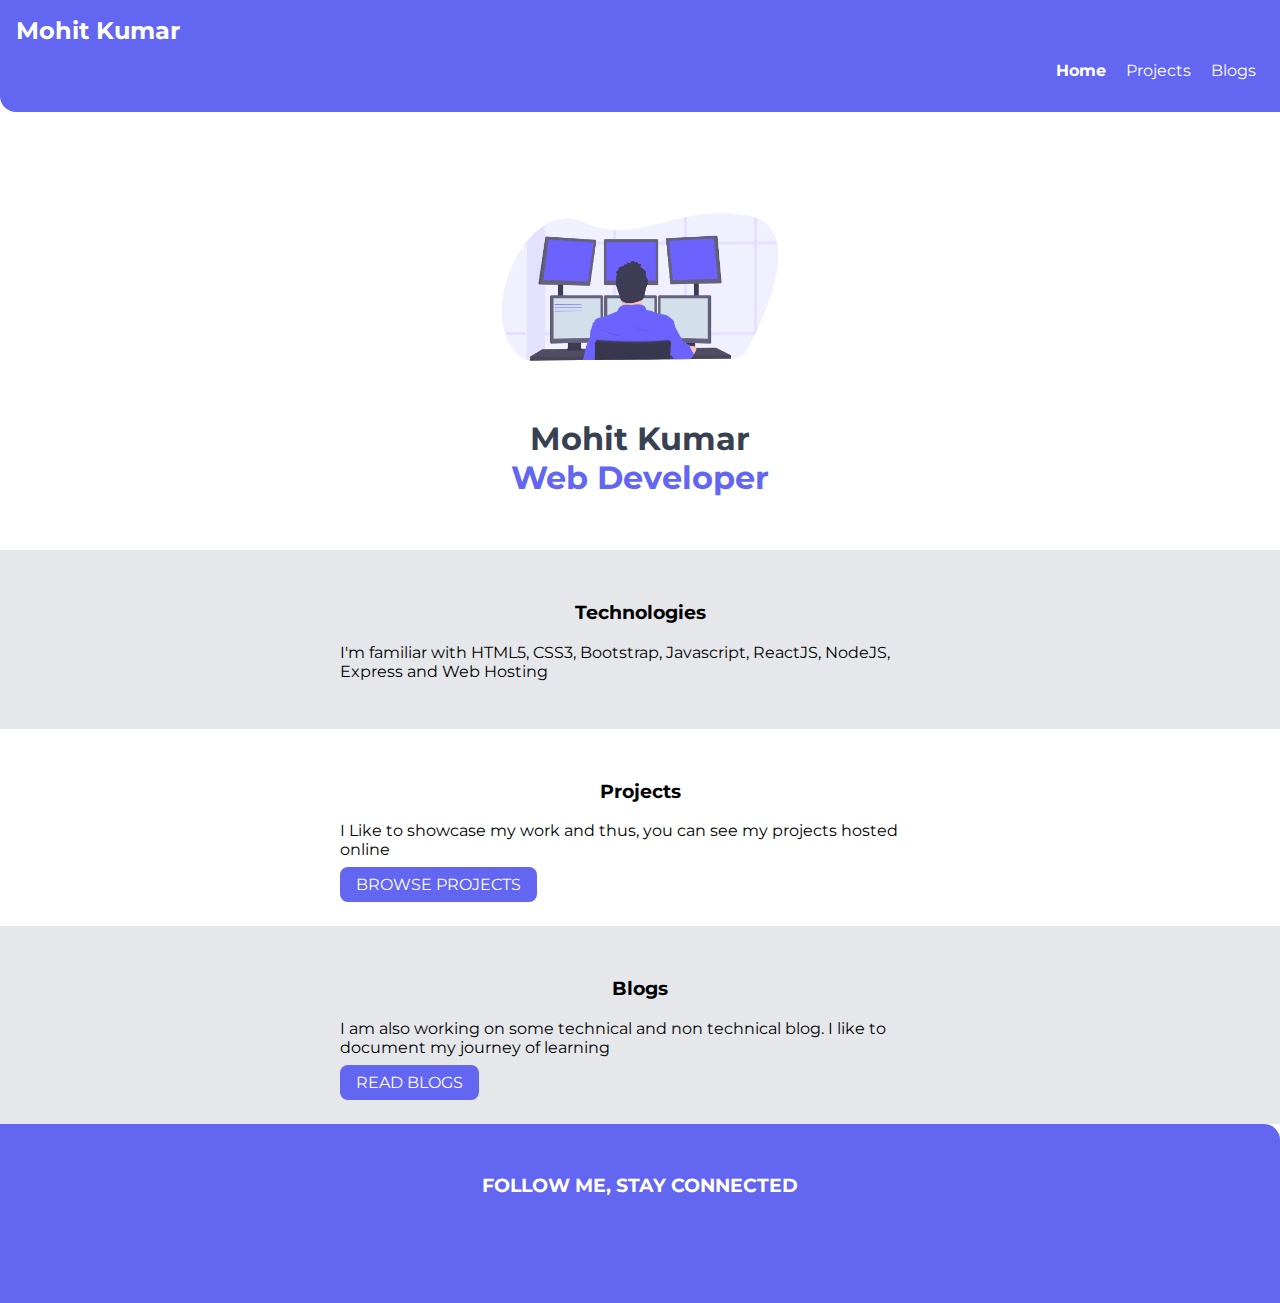
==== index.html @ 84bb4c29 "Add files via upload" ====
<html lang="en">

<head>
    <meta charset="UTF-8">
    <meta http-equiv="X-UA-Compatible" content="IE=edge">
    <meta name="viewport" content="width=device-width, initial-scale=1.0">
    <link rel="stylesheet" href="https://pro.fontawesome.com/releases/v5.10.0/css/all.css"
        integrity="sha384-AYmEC3Yw5cVb3ZcuHtOA93w35dYTsvhLPVnYs9eStHfGJvOvKxVfELGroGkvsg+p" crossorigin="anonymous"/>
        <link rel="stylesheet" href="css/style.css">
        <link rel="apple-touch-icon" sizes="180x180" href="favicon_io/apple-touch-icon.png">
        <link rel="icon" type="image/png" sizes="32x32" href="favicon_io/favicon-32x32.png">
        <link rel="icon" type="image/png" sizes="16x16" href="favicon_io/favicon-16x16.png">
        <link rel="manifest" href="favicon_io/site.webmanifest">
    <title>Home | Mohit kumar</title>
</head>

<body>
    <div class="navigation">
        <div class="nav-brand">Mohit Kumar</div>
        <nav>
            <ul class="non-bullet nav-pills">
                <li class="list-item-inline"><a class="link link-active" href="#">Home</a></li>
                <li class="list-item-inline"><a class="link" href="html/projects.html">Projects</a></li>
                <li class="list-item-inline"><a class="link" href="html/blogs.html">Blogs</a></li>
            </ul>
        </nav>
    </div>

    <!-- -----HEADER ----- -->
    <header class="hero">
        <img class="hero-img" src="img.png" alt="">
        <h1 class="hero-heading">Mohit Kumar <br> <span class="header-span">Web Developer</span></h1>
    </header>

    <!-- ------ SECTION ---- -->
    <section class="section ov">
        <div class="container center-container">
            <h3>Technologies</h3>
            <p>I'm familiar with HTML5, CSS3, Bootstrap, Javascript, ReactJS, NodeJS, Express and Web Hosting</p>
        </div>
    </section>
    <section class="section">
        <div class="container center-container">
            <h3>Projects</h3>
            <p>I Like to showcase my work and thus, you can see my projects hosted online</p>
            <a class="links primary-link" href="html/projects.html">BROWSE PROJECTS</a>
        </div>
    </section>
    <section class="section ov">
        <div class="container center-container">
            <h3>Blogs</h3>
            <p>I am also working on some technical and non technical blog. I like to document my journey of learning</p>
            <a class="links primary-link" href="html/blogs.html">READ BLOGS</a>
        </div>
    </section>

    <!-- ----- FOOTER ------- -->
    <footer class="footer">
        <h3 class="footer-header">FOLLOW ME, STAY CONNECTED</h3>
        <ul class="social-links">
            <li class="list-item-inline"><a class="links" href="https://www.facebook.com/Mohitkumar1099/"
                    target="blank"><i class="fab fa-facebook"></i> </a> </li>
            <li class="list-item-inline"><a class="links" href="https://github.com/GeekCoder23" target="blank"><i
                        class="fab fa-github"></i></a> </li>
            <li class="list-item-inline"><a class="links" href="https://www.instagram.com/mohit_rajan/"
                    target="blank"><i class="fab fa-instagram"></i></a> </li>
        </ul>
    </footer>
    <script src="script.js"></script>
</body>

</html>
---- css/style.css ----
@import url('https://fonts.googleapis.com/css2?family=Montserrat:wght@400;700&display=swap');

:root{
    --primary-color: #6366F1;
    --off-white : #E5E7EB;
}

body{
    font-family: 'Montserrat', sans-serif;
    margin: 0px;
    padding: 0px;
}

.container{
    padding-left: 1rem;
    padding-right: 1rem;
}

.center-container{
    max-width: 600px;
    margin: auto;
}

hr{
    margin: 3rem 0;
}

.margin-md{
    margin: 2rem;
}

/* ----- links -------- */

.links{
    text-decoration: none;
    padding: 0.5rem 1rem;

}

.primary-link{
    background-color: var(--primary-color);
    border-radius: 0.5rem;
    color: white;
}

.secondary-link{
    color: var(--primary-color);
    border-radius: 0.5rem;
    border: 1px solid var(--primary-color);
}


/* ------ listtsss ------- */

.non-bullet{
    list-style: none;
}

.list-item-inline{
    display: inline;
    padding: 0rem 0.5rem ;
}

/* ------ NAV ------ */
.navigation{
    background-color: var(--primary-color);
    color: white;
    padding: 1rem;
    border-bottom-left-radius: 1rem;
}

.navigation .link{
    color: white;
    text-decoration: none;
}

.navigation .nav-pills{
    text-align: right;
}

.navigation .nav-brand{
    font-weight: bold;
    font-size: 1.5rem;
}

.navigation .link-active{
    font-weight: bold;
}

/* ---- Header ------ */

.hero{
    padding: 2rem;
    padding-top: 5rem;
}

.hero-img{
    max-width: 340px;
    display: block;
    margin: auto;
}

.hero-heading{
    font-size: 2rem;
    color: #374151;
    padding-top: 1rem;
    text-align: center;
}

.header-span{
    color: var(--primary-color);
}

/* ------ Section ------ */
.section{
    padding: 2rem;
}
.section h3{
    text-align: center;
}

.ov{
    background-color: var(--off-white) ;
}

/* ------- FOOTER -------- */
.footer{
    background-color: var(--primary-color);
    padding: 2rem 1rem;
    text-align: center;
    border-top-right-radius: 1rem;
}

.footer .links{
    color: white;
}

.footer h3{
    color: white;
}

.footer ul{
    padding-inline-start: 0px;
}

.social-links a{
    font-size: 2rem;
}


.fa-facebook:hover{
    transform: scale(1.2);
    transition: 0.4s all;
}

.fa-github:hover{
    transform: scale(1.2);
    transition: 0.4s all;
}

.fa-instagram:hover{
    transform: scale(1.2);
    transition: 0.4s all;
}
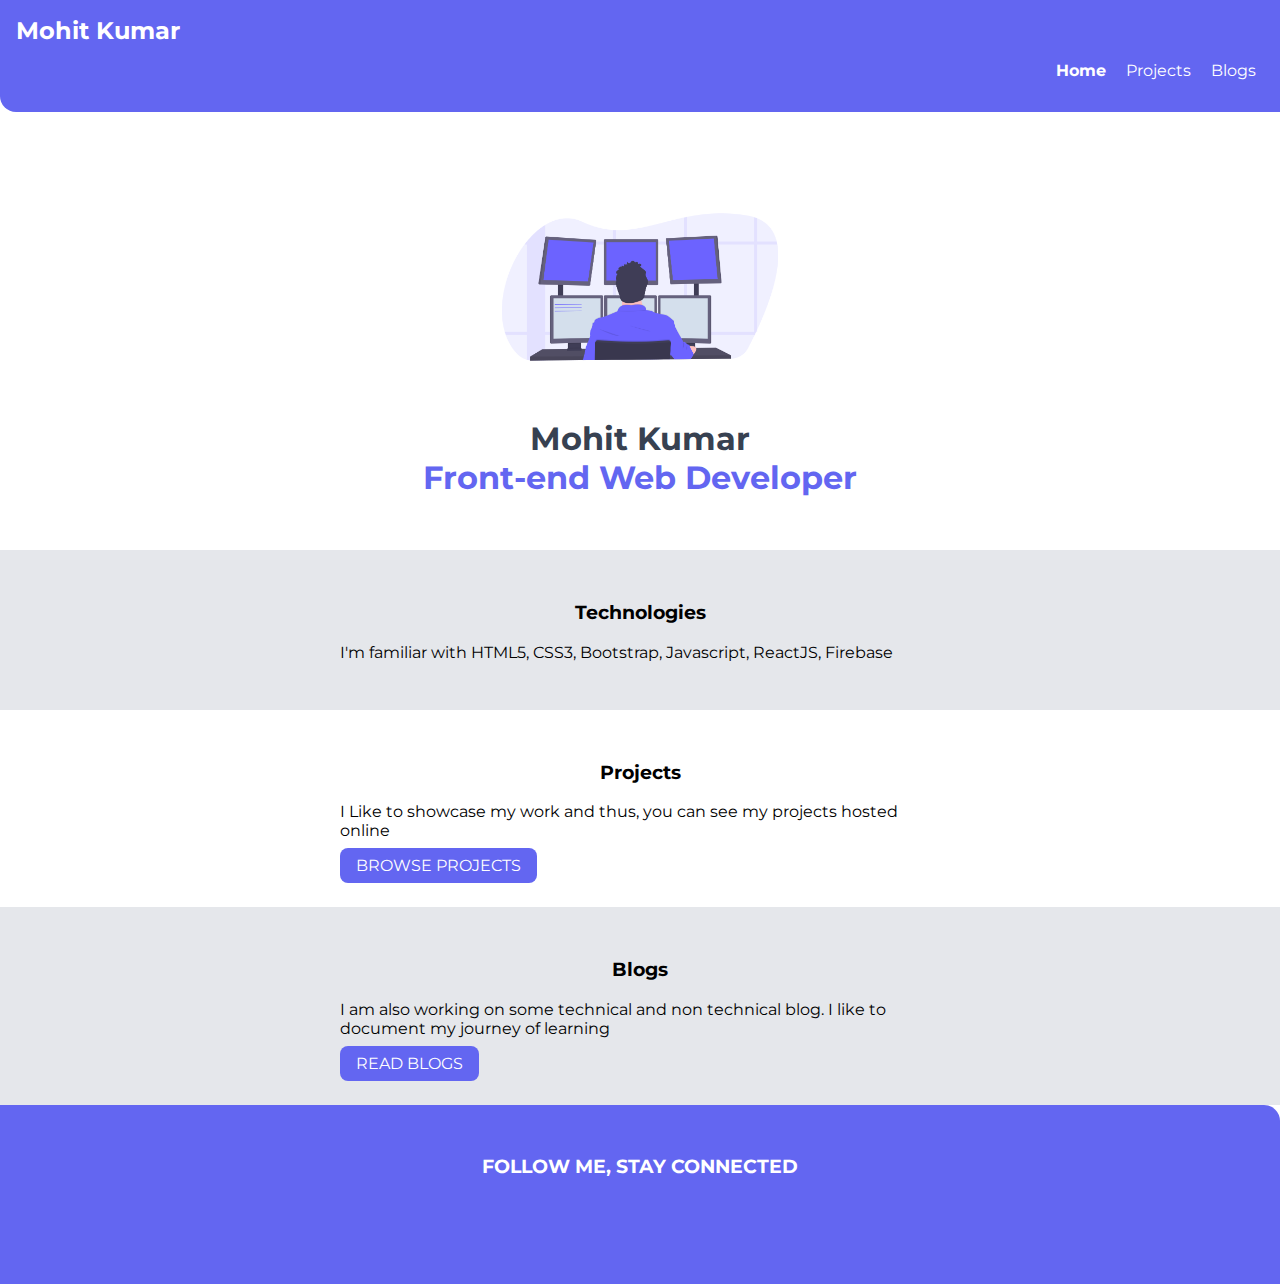
==== commit 255b6feb: "Update index.html" ====
--- a/index.html
+++ b/index.html
@@ -29,14 +29,14 @@
     <!-- -----HEADER ----- -->
     <header class="hero">
         <img class="hero-img" src="img.png" alt="">
-        <h1 class="hero-heading">Mohit Kumar <br> <span class="header-span">Web Developer</span></h1>
+        <h1 class="hero-heading">Mohit Kumar <br> <span class="header-span">Front-end Web Developer</span></h1>
     </header>
 
     <!-- ------ SECTION ---- -->
     <section class="section ov">
         <div class="container center-container">
             <h3>Technologies</h3>
-            <p>I'm familiar with HTML5, CSS3, Bootstrap, Javascript, ReactJS, NodeJS, Express and Web Hosting</p>
+            <p>I'm familiar with HTML5, CSS3, Bootstrap, Javascript, ReactJS, Firebase</p>
         </div>
     </section>
     <section class="section">
@@ -69,4 +69,4 @@
     <script src="script.js"></script>
 </body>
 
-</html>+</html>
